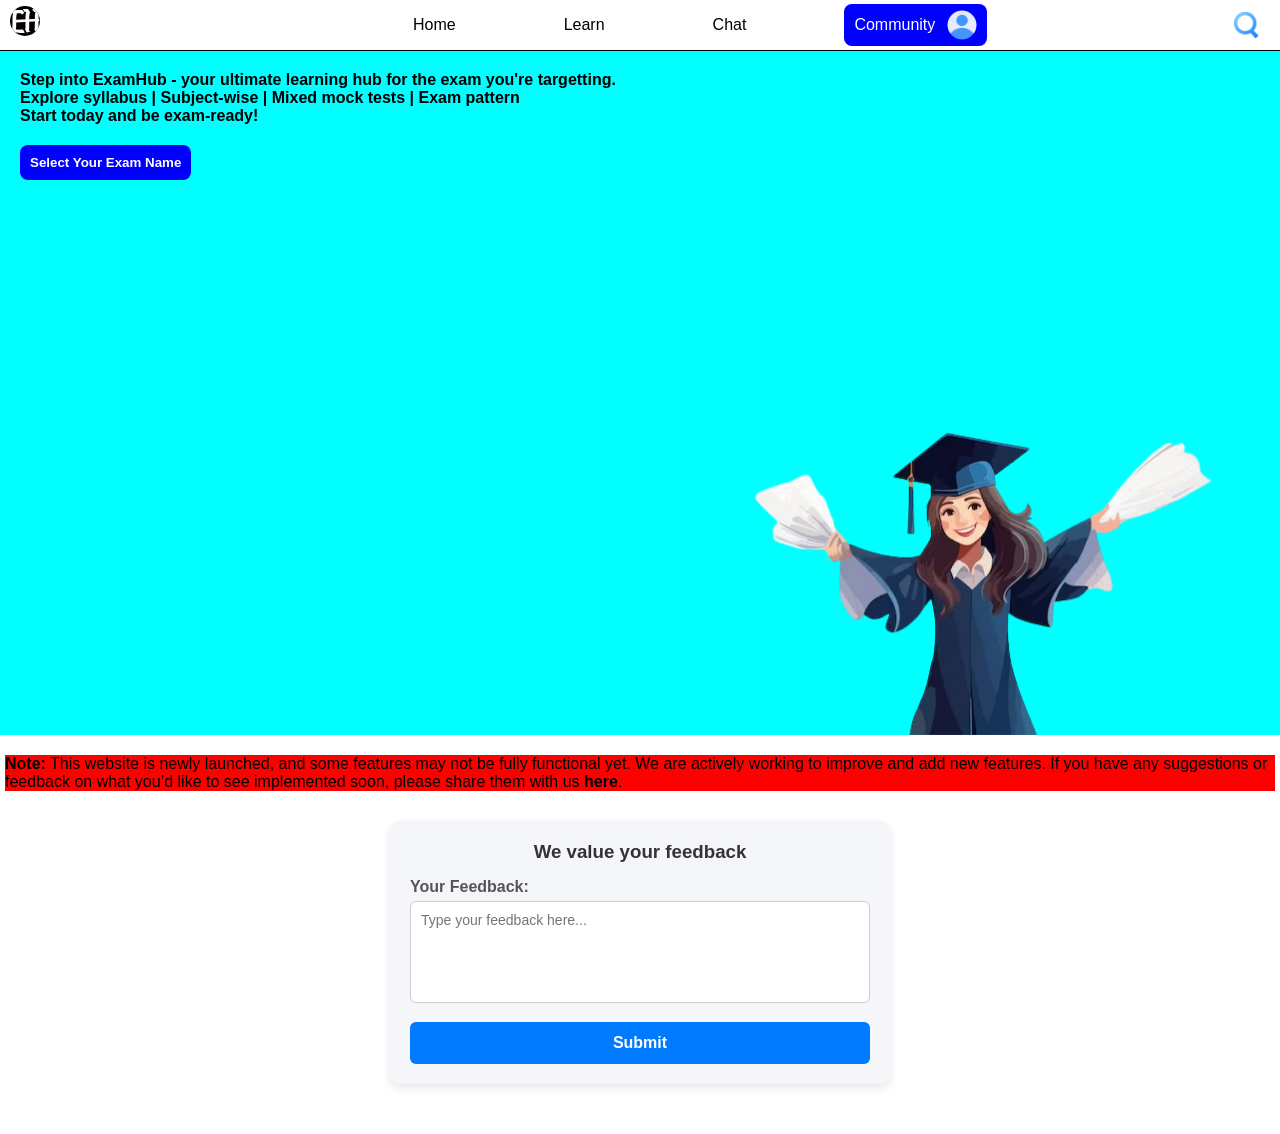
==== index.html @ 6d2950bf "Initial commit Created from https://vercel.com/new" ====
<!DOCTYPE html>
<html lang="en">

<head>
    <meta charset="UTF-8">
    <meta name="viewport" content="width=device-width, initial-scale=1.0">
    <title>Document</title>
    <link rel="stylesheet" href="style.css">
</head>

<body>
    <nav>
        <ul class="topnav">
            <li>
                <div class="menu-item">
                    <span class="bg-2">
                        <span class="icon-2">
                            <div class="logo-bg"><img class="Img-icon" src="Group 1.svg"></div>
                        </span>
                        <span class="text2">ExamHub</span>
                    </span>
                </div>
            </li>

            <li class="hideOnMobile"><a href="index.html">
                    <div class="menu-item">
                        <span class="bg">
                            <span class="text">Home</span>
                            <span class="icon"><img class="Img-icon" src="home-button.png"></span>
                        </span>
                    </div>
                </a></li>

            <li class="hideOnMobile"><a href="learn.html">
                    <div class="menu-item">
                        <span class="bg">
                            <span class="text">Learn</span>
                            <span class="icon"><img class="Img-icon" src="graduation.png"></span>
                        </span>
                    </div>
                </a></li>

            <li class="hideOnMobile"><a href="#">
                    <div class="menu-item">
                        <span class="bg">
                            <span class="text">Chat</span>
                            <span class="icon"><img class="Img-icon" src="chat.png"></span>
                        </span>
                    </div>
                </a></li>

            <li class="hideOnMobile"><a href="#">
                    <div class="profile">
                        <span class="profile-1">Community</span>
                        <span class="profile-2"><img class="Img-icon" src="user.png"></span>
                    </div>
                </a></li>
            <li>
                <input id="search-input" placeholder="search" type="text">
                <img id="search-icon" class="Img-icon Img-search-icon" src="search.png">
            </li>
        </ul>
        <ul class="bottomnav">
            <li class="bottomnavOnMobile"><a href="index.html"><img class="Img-icon" src="home-button.png"></a></li>
            <li class="bottomnavOnMobile"><a href="learn.html"><img class="Img-icon" src="graduation.png"></a></li>
            <li class="bottomnavOnMobile"><a href="#"><img class="Img-icon" src="chat.png"></a></li>
            <li class="bottomnavOnMobile"><a href="#"><img class="Img-icon" src="user.png"></a></li>
        </ul>
    </nav>
    <main>
        <section id="section-1">
            <div class="para-1-div">
                <p class="p1 p1-a">Step into ExamHub - your ultimate learning hub for the exam you're targetting. </p>
                <p class="p1 p1-b"> Explore syllabus | Subject-wise | Mixed mock tests | Exam pattern </p>
                <p class="p1 p1-c"> Start today and be exam-ready!</p>
                <a href="learn.html"> <button class="p1 p1-c">Select Your Exam Name</button></a>
            </div>
            <div>
                <img class="section-1-img" src="graduate-section-1-removebg-preview.png">
            </div>
        </section>
        <section id="section2">
            <div class="note">
                <p><strong>Note:</strong> This website is newly launched, and some features may not be fully functional
                    yet. We are actively working to improve and add new features. If you have any suggestions or
                    feedback on what you’d like to see implemented soon, please share them with us <b>here</b>.</p>
            </div>
            <div class="feedback">
                <form id="feedbackForm">
    <h3>We value your feedback</h3>
    <label for="feedback">Your Feedback:</label>
    <textarea id="feedback" name="feedback" rows="5" placeholder="Type your feedback here..." required></textarea>
    <button type="submit">Submit</button>
</form>

<p id="thankYouMessage">Thanks for submitting your feedback!... Refresh to submit another feedback </p>
            </div>
        </section>
    </main>
    <script src="script.js"></script>
</body>

</html>
---- style.css ----
* {
    margin: 0;
    padding: 0;
}

body {
    min-height: 100vh ;
    min-width: 100vw;
    font-family: 'Segoe UI', Tahoma, Geneva, Verdana, sans-serif;
}

nav {
    background-color: #fff;
    border-bottom: 1px solid black;
    position: sticky;
    top: 0;
    z-index: 1000;
}

nav ul {
    width: 100%;
    list-style: none;
    display: flex;
    justify-content: center;

}

nav li {
    height: 50px;
}

nav .topnav a {
    height: 100%;
    padding: 0 30px;
    text-decoration: none;
    display: flex;
    align-items: center;
    color: black;
}

nav .bottomnav a {
    height: 100%;
    padding: 0 30px;
    text-decoration: none;
    display: flex;
    align-items: center;
    color: black;
}

nav .topnav li:first-child {
    margin-right: auto;
}

nav .topnav li:last-child {
    margin-left: auto;
}

nav input {
    position: fixed;
    top: 0;
    right: 0;
    height: 47px;
    width: 260px;
    font-size: 16px;
    padding-left: 16px;
    padding-right: 50px;
    background-color: rgb(0 255 137);
}

nav input::placeholder {
    font-size: 1rem;
    font-weight: 400;
    line-height: 1.5;
    color: #000;
    text-align: left;
}

.bottomnav {
    background: white;
    width: 100vw;
    position: fixed;
    bottom: 0;
    box-shadow: -10px 0 10px rgba(0, 0, 0, 0.1);
    backdrop-filter: blur(10px);
}

.bottomnavOnMobile {
    display: none;
}

.bg {
    display: inline-flex;
    align-items: center;
    padding: 6px 0 6px 10px;
    border-radius: 8px;
    background: transparent;
    transition: padding-right 0.35s ease;
}

.icon {
    margin-left: 8px;
    transform: translateX(-15px);
    opacity: 0;
    transition: all 0.35s ease;
}


.menu-item:hover .bg {
    background: blue;
    padding-right: 32px;
    color: white;
}

.menu-item:hover .icon {
    transform: translateX(0);
    opacity: 1;
    transition-delay: 0.1s;
    margin-left: 26px;
}

.Img-icon {
    display: block;
    margin: auto;
    height: 30px;
    width: 30px;
    border-radius: 50%;
}


.profile {
    background-color: blue;
    padding: 6px 10px;
    display: flex;
    align-items: center;
    gap: 12px;
    border-radius: 8px;
    color: white;
    cursor: pointer;
}

.profile-2 img {
    height: 30px;
    width: 30px;
    border-radius: 50%;
}

.Img-search-icon {
    position: absolute;
    top: 11px;
    right: 18px;
}

.logo-bg {
    background-color: black;
    border-radius: 50%;
    display: flex;
    align-items: center;
    height: 30px;
    width: 30px;
}

/* -------------------------------------------------------------------------------------------------------------- */
.bg-2 {
    display: inline-flex;
    align-items: center;
    padding: 6px 0 6px 10px;
    border-radius: 8px;
    background: transparent;
    transition: padding-right 0.35s ease;
    color: black;
}

.text2 {
    transform: translateX(-15px);
    opacity: 0;
    transition: all 0.35s ease;
}


.menu-item:hover .bg-2 {
    padding-right: 32px;
}

.menu-item:hover .text2 {
    transform: translateX(0);
    opacity: 1;
    transition-delay: 0.1s;
    margin-left: 26px;

}

/* -------------------------------------------------------------------------------------------------------------- */

@media (max-width: 800px) {
    .hideOnMobile {
        display: none;
    }

    .bottomnavOnMobile {
        display: block;
    }

    nav .bottomnav a {
        padding: 0 25px;
    }
}

#section-1 {
    height: 76vh;
    width: 100%;
    /* background: linear-gradient(to right, rgb(215 243 252),rgb(215 243 252),rgb(215 243 252),rgb(210 244 255), rgb(194 240 255)); */
    background-color: cyan;
    overflow: hidden;
    position: relative;
}

.section-1-img {
    height: 350px;
    position: absolute;
    right: 0;
    bottom: 0;
    transform: translateY(350px);
    opacity: 0;
    animation: graduate 1.2s linear forwards;
}

@keyframes graduate {
    to {
        transform: translateY(0);
        opacity: 1;
    }
}

@media(max-width: 504px) {
    .section-1-img {
        width: 100%;
        height: auto;
        /* keeps original aspect ratio */
        position: absolute;
        /* keep it overlaying the section */
        bottom: 0;
        /* align with bottom */
        transform: translateY(100%);
        /* start off-screen */
    }

    .para-1-div {
        padding: 40px;
    }

}

@media (min-width :1312px) {
    .p1 {
        position: relative;
        top: 200px;
        left: 150px;
        font-size: 20px;
    }

}



.p1 {
    font-weight: bolder;
    position: relative;
    transform: translateX(-220px);
    opacity: 0;
    animation: paras 1s linear forwards;
}

.para-1-div {
    padding: 20px;
}

@keyframes paras {
    to {
        transform: translateX(0);
        opacity: 1;
    }
}

.p1-a {
    animation-delay: 0;
}

.p1-b {
    animation-delay: 0.2s;
}

.p1-c {
    animation-delay: 0.4s;
}

@media (max-width: 390px) {
    nav input {
        width: calc(100% - 66px);
    }
}

@media (max-width: 800px) {
    #section-1 {
        height: 65vh;
    }
}

#section-1 button {
    margin: 20px 0;
    background-color: blue;
    border: none;
    padding: 10px 10px;
    border-radius: 8px;
    color: #fff;
    cursor: pointer;
}

.note {
    background-color: red;
    margin: 20px 5px;
}

#feedbackForm {
    box-sizing: border-box;
    /* include padding & border in width */
    width: 100%;
    max-width: 500px;
    margin: auto;
    padding: 20px;
    background: #f4f6f9;
    border-radius: 10px;
    box-shadow: 0 4px 10px rgba(0, 0, 0, 0.1);
}

/* ===== Feedback Form Styling ===== */
#feedbackForm {
    box-sizing: border-box;        /* Include padding & border in width */
    width: 100%;
    max-width: 500px;
    margin: 20px auto;
    padding: 20px;
    background: #f4f6f9;
    border-radius: 10px;
    box-shadow: 0 4px 10px rgba(0,0,0,0.1);
}

#feedbackForm h3 {
    text-align: center;
    margin-bottom: 15px;
    color: #333;
}

#feedbackForm label {
    font-weight: bold;
    color: #555;
    display: block;
    margin-bottom: 5px;
}

#feedbackForm textarea {
    box-sizing: border-box;
    width: 100%;
    padding: 10px;
    border-radius: 6px;
    border: 1px solid #ccc;
    resize: none;
    font-family: inherit;
    font-size: 14px;
}

#feedbackForm button {
    box-sizing: border-box;
    width: 100%;
    padding: 12px;
    margin-top: 15px;
    background: #007bff;
    color: white;
    border: none;
    border-radius: 6px;
    cursor: pointer;
    font-size: 16px;
    font-weight: bold;
    transition: background 0.3s ease;
}

#feedbackForm button:hover {
    background: #0056b3;
}

#thankYouMessage {
    display: none;
    text-align: center;
    margin-top: 15px;
    color: #28a745;
    font-weight: bold;
    font-size: 16px;
}

.feedback{
    margin: 30px 0 50px 0;
}

body::selection{
    background-color: black;
    color: yellow;
}
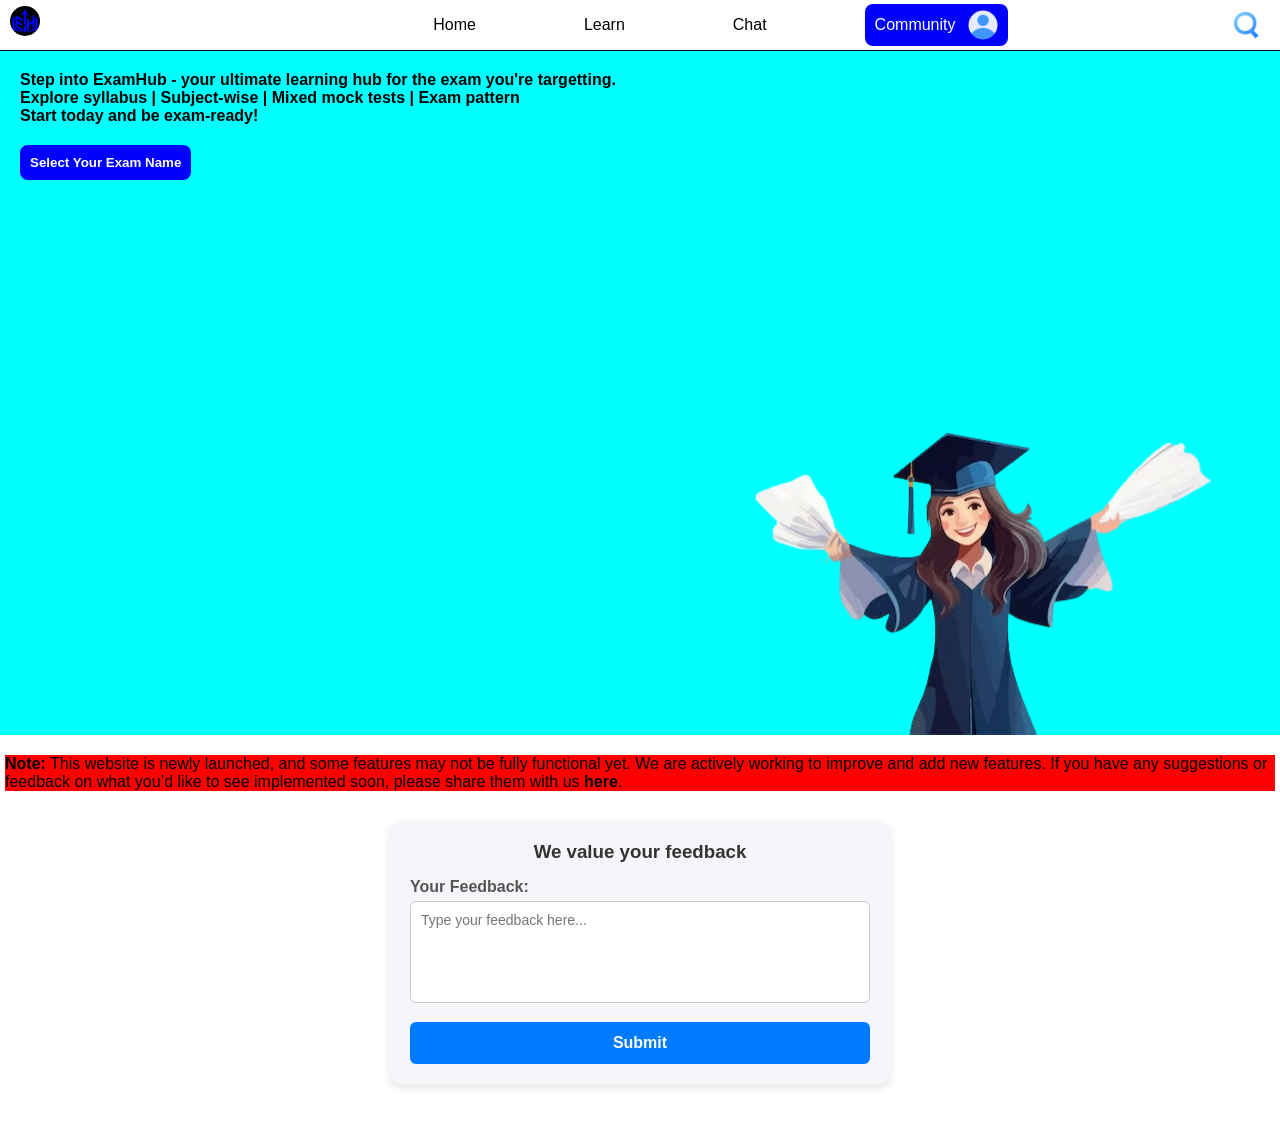
==== commit 201a789e: "Update index.html" ====
--- a/index.html
+++ b/index.html
@@ -2,9 +2,59 @@
 <html lang="en">
 
 <head>
+
     <meta charset="UTF-8">
+    <meta http-equiv="X-UA-Compatible" content="IE=edge">
     <meta name="viewport" content="width=device-width, initial-scale=1.0">
-    <title>Document</title>
+
+    <title>ExamHub</title>
+
+    <meta name="description"
+        content="ExamHub provides structured mock tests and exam preparation resources for competitive exams in India. Prepare smarter with organized study tools.">
+
+    <meta name="author" content="Aadarsh Aaryan">
+    <meta name="robots" content="index, follow">
+
+    <!-- Canonical -->
+    <link rel="canonical" href="https://examhub-site.vercel.app/">
+
+    <!-- Favicon -->
+    <link rel="icon" href="ExamHubLogo.svg" type="image/svg+xml">
+
+    <!-- Theme Color -->
+    <meta name="theme-color" content="#06B6D4">
+
+
+    <!-- Open Graph -->
+
+    <meta property="og:type" content="website">
+    <meta property="og:title" content="ExamHub – Smart Mock Tests for Competitive Exams">
+    <meta property="og:description" content="Access structured mock tests and exam preparation resources with ExamHub.">
+    <meta property="og:url" content="https://examhub-site.vercel.app/">
+    <meta property="og:image" content="https://examhub-site.vercel.app/ExamHubOG.png">
+
+    <!-- Twitter -->
+    <meta name="twitter:card" content="summary_large_image">
+    <meta name="twitter:title" content="ExamHub – Smart Mock Tests">
+    <meta name="twitter:description" content="Prepare smarter with structured mock tests and study tools.">
+    <meta name="twitter:image" content="https://examhub-site.vercel.app/ExamHubOG.png">
+
+
+    <!-- Structured Data -->
+    <script type="application/ld+json">
+            {
+                "@context": "https://schema.org",
+                "@type": "EducationalOrganization",
+                "name": "ExamHub",
+                "url": "https://examhub-site.vercel.app/",
+                "logo": "https://examhub-site.vercel.app/ExamHubLogo.svg",
+                "founder": {
+    "@type": "Person",
+    "name": "Aadarsh Aaryan"
+  },
+  "description": "ExamHub provides mock tests and structured exam preparation resources for competitive exams in India."
+}
+</script>
     <link rel="stylesheet" href="style.css">
 </head>
 
@@ -15,9 +65,11 @@
                 <div class="menu-item">
                     <span class="bg-2">
                         <span class="icon-2">
-                            <div class="logo-bg"><img class="Img-icon" src="Group 1.svg"></div>
+                            <div class="logo-bg"><img class="Img-icon logo" src="ExamHubLogo.svg"></div>
                         </span>
-                        <span class="text2">ExamHub</span>
+                        <span class="text2 logoName">
+                            <h1 class="mainHeading">ExamHub</h1>
+                        </span>
                     </span>
                 </div>
             </li>
@@ -63,8 +115,8 @@
         <ul class="bottomnav">
             <li class="bottomnavOnMobile"><a href="index.html"><img class="Img-icon" src="home-button.png"></a></li>
             <li class="bottomnavOnMobile"><a href="learn.html"><img class="Img-icon" src="graduation.png"></a></li>
-            <li class="bottomnavOnMobile"><a href="#"><img class="Img-icon" src="chat.png"></a></li>
-            <li class="bottomnavOnMobile"><a href="#"><img class="Img-icon" src="user.png"></a></li>
+            <li class="bottomnavOnMobile"><a href="#chat.html"><img class="Img-icon" src="chat.png"></a></li>
+            <li class="bottomnavOnMobile"><a href="#community.html"><img class="Img-icon" src="user.png"></a></li>
         </ul>
     </nav>
     <main>
@@ -87,17 +139,18 @@
             </div>
             <div class="feedback">
                 <form id="feedbackForm">
-    <h3>We value your feedback</h3>
-    <label for="feedback">Your Feedback:</label>
-    <textarea id="feedback" name="feedback" rows="5" placeholder="Type your feedback here..." required></textarea>
-    <button type="submit">Submit</button>
-</form>
+                    <h3>We value your feedback</h3>
+                    <label for="feedback">Your Feedback:</label>
+                    <textarea id="feedback" name="feedback" rows="5" placeholder="Type your feedback here..."
+                        required></textarea>
+                    <button type="submit">Submit</button>
+                </form>
 
-<p id="thankYouMessage">Thanks for submitting your feedback!... Refresh to submit another feedback </p>
+                <p id="thankYouMessage">Thanks for submitting your feedback!... Refresh to submit another feedback </p>
             </div>
         </section>
     </main>
-    <script src="script.js"></script>
+    <script src="script.js" defer></script>
 </body>
 
 </html>
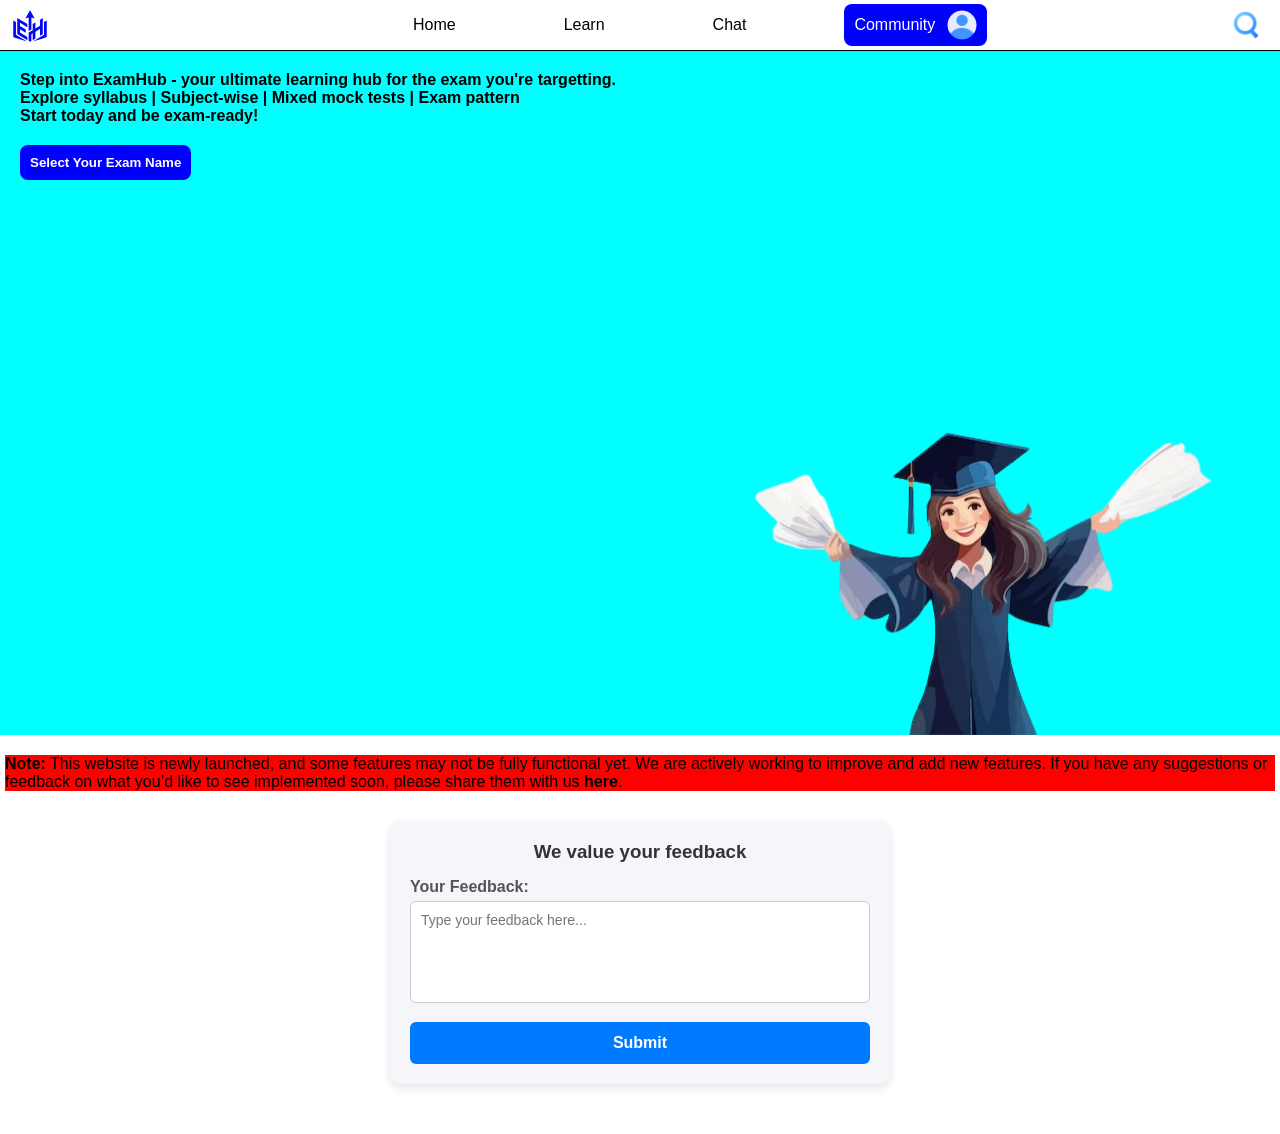
==== commit c76963e3: "Update index.html" ====
--- a/index.html
+++ b/index.html
@@ -6,6 +6,7 @@
     <meta charset="UTF-8">
     <meta http-equiv="X-UA-Compatible" content="IE=edge">
     <meta name="viewport" content="width=device-width, initial-scale=1.0">
+    <meta name="google-site-verification" content="prPydhnqMldcpqN0IkzbRjvF7h-Gdsm9qdn5oRTcpdk" />
 
     <title>ExamHub</title>
 
--- a/style.css
+++ b/style.css
@@ -4,7 +4,7 @@
 }
 
 body {
-    min-height: 100vh ;
+    min-height: 100vh;
     min-width: 100vw;
     font-family: 'Segoe UI', Tahoma, Geneva, Verdana, sans-serif;
 }
@@ -151,7 +151,6 @@
 }
 
 .logo-bg {
-    background-color: black;
     border-radius: 50%;
     display: flex;
     align-items: center;
@@ -334,14 +333,15 @@
 
 /* ===== Feedback Form Styling ===== */
 #feedbackForm {
-    box-sizing: border-box;        /* Include padding & border in width */
+    box-sizing: border-box;
+    /* Include padding & border in width */
     width: 100%;
     max-width: 500px;
     margin: 20px auto;
     padding: 20px;
     background: #f4f6f9;
     border-radius: 10px;
-    box-shadow: 0 4px 10px rgba(0,0,0,0.1);
+    box-shadow: 0 4px 10px rgba(0, 0, 0, 0.1);
 }
 
 #feedbackForm h3 {
@@ -396,11 +396,28 @@
     font-size: 16px;
 }
 
-.feedback{
+.feedback {
     margin: 30px 0 50px 0;
 }
 
-body::selection{
+body::selection {
     background-color: black;
     color: yellow;
 }
+
+.logo {
+    height: 40px;
+    width: 40px;
+}
+
+.logoName {
+    margin-top: 10px;
+    color: blue;
+}
+
+.mainHeading{
+    font-size: 1rem;
+    font-weight: normal;
+    margin: 0;
+    display: inline;
+}
